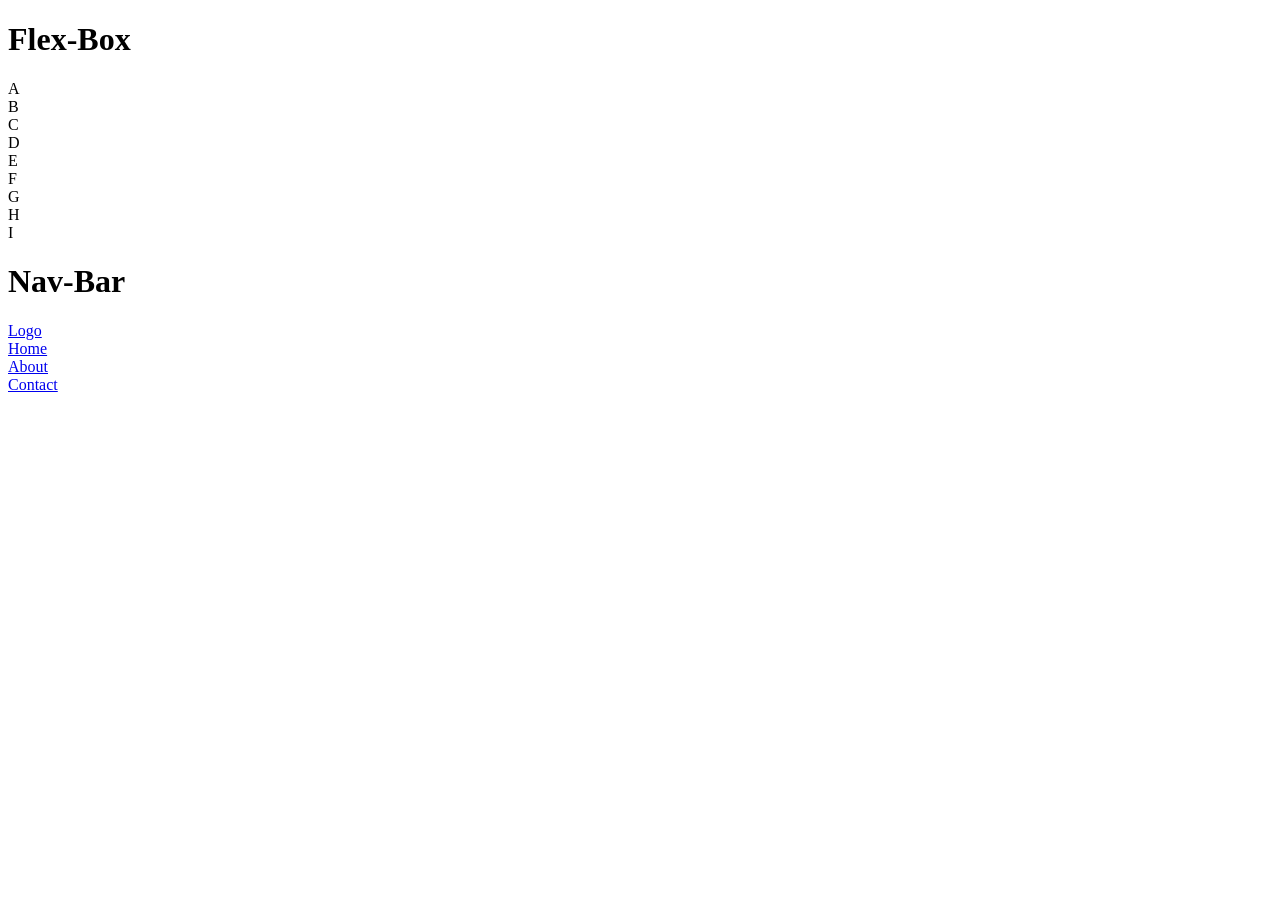
==== practics.html @ 3727839a "practics.html creating practics file" ====
<!DOCTYPE html>
<html lang="en">
  <head>
    <meta charset="UTF-8" />
    <meta http-equiv="X-UA-Compatible" content="IE=edge" />
    <meta name="viewport" content="width=device-width, initial-scale=1.0" />
    <title>CSS Assignment</title>
    <link rel="stylesheet" href="practics.css" />
  </head>
  <body>
    <h1>Flex-Box</h1>
    <div class="container">
      <div>A</div>
      <div>B</div>
      <div>C</div>
      <div>D</div>
      <div>E</div>
      <div>F</div>
      <div>G</div>
      <div>H</div>
      <div>I</div>
    </div>
    <h1>Nav-Bar</h1>
    <div class="navbar">
      <div><a href="logo">Logo</a></div>
      <div><a href="homo">Home</a></div>
      <div><a href="about">About</a></div>
      <div><a href="contact">Contact</a></div>
    </div>
  </body>
</html>
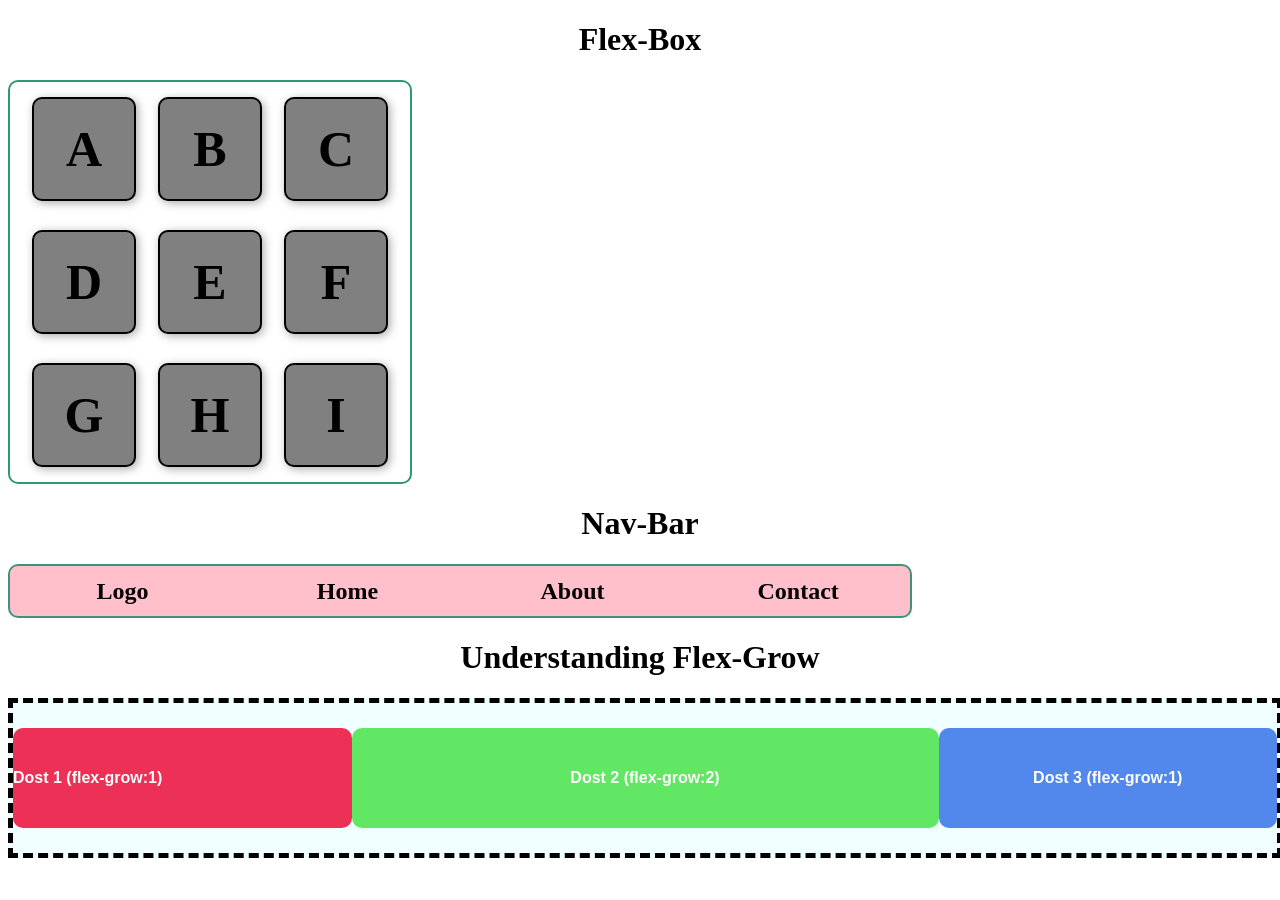
==== commit b1a9de70: "Update practics.html adding one more question." ====
--- a/practics.html
+++ b/practics.html
@@ -27,5 +27,17 @@
       <div><a href="about">About</a></div>
       <div><a href="contact">Contact</a></div>
     </div>
+    <h1>Understanding Flex-Grow</h1>
+  <div class="container2">
+    <div class="dost-1">Dost 1 
+      (flex-grow:1)
+    </div>
+    <div class="dost-2">Dost 2
+      (flex-grow:2)
+    </div>
+    <div class="dost-3">Dost 3
+      (flex-grow:1)
+    </div>
+  </div>
   </body>
 </html>
--- a/practics.css
+++ b/practics.css
@@ -0,0 +1,137 @@
+.container {
+  width: min(400px,100%);
+  height: 400px;
+  border: 2px solid rgba(18, 137, 99, 0.868);
+  border-radius: 10px;
+  display: flex;
+  flex-direction: row;
+  flex-wrap: wrap;
+  justify-content: space-evenly;
+  align-items: center;
+  perspective: 300px;
+}
+
+.container div {
+  width: 100px;
+  height: 100px;
+  background-color: gray;
+  border: 2px solid black;
+  border-radius: 10px;
+  font-size: 50px;
+  font-weight: bold;
+  display: flex;
+  align-items: center;
+  justify-content: center;
+  box-shadow: 2px 2px 10px rgba(0, 0, 0, 0.337);
+  transition: transform 0.4s ease;
+  cursor: pointer;
+}
+
+.container div:hover {
+  transform: translateY(-10px);
+}
+
+.container div:active {
+  transform: rotateX(-180deg);
+}
+
+h1 {
+  text-align: center;
+}
+
+.navbar {
+  width: min(900px,100%); /* make responsive design*/
+  height: 50px;
+  border: 2px solid rgba(18,137,99,0.8);
+  background-color: pink;
+  border-radius: 10px;
+  display: flex;
+  flex-direction: row;
+  justify-content: space-around;
+  align-items: center;
+}
+
+.navbar div {
+  width: 80px;
+  height: 50px;
+  font-size: 24px;
+  font-weight: bold;
+  line-height: 50px;
+  text-align: center;
+  cursor: pointer;
+}
+
+.navbar div a {
+  text-decoration: none;
+  color: black;
+  display: block;
+  transition: all 0.4s ease;
+}
+
+.navbar div a:hover{
+  transform: translateY(-5px);
+}
+
+.container2 {
+    width: 100%;
+    height: 150px;
+    background-color: azure;
+    border: 5px dashed black;
+    display: flex;
+    align-items: center;
+    /* justify-content: space-around; */
+}
+
+h1 {
+    text-align: center;
+}
+
+.dost-1 {
+    flex-basis: 90px;
+    height: 100px;
+    background-color: rgba(237, 38, 78, 0.953);
+    border-radius: 10px;
+    color: white;
+    font-weight: bold;
+    font-size: medium;
+    font-family: sans-serif;
+    display: flex;
+    flex-direction: row;
+    align-items: center;
+    text-align: center;
+    flex-grow: 1;
+}
+
+.dost-2 {
+    flex-basis: 90px;
+    height: 100px;
+    background-color: rgba(92, 230, 94, 0.953);
+    border-radius: 10px;
+    color: white;
+    font-weight: bold;
+    font-size: medium;
+    font-family: sans-serif;
+    display: flex;
+    flex-direction: row;
+    justify-content: center;
+    align-items: center;
+    text-align: center;
+    flex-grow: 2;
+}
+
+.dost-3 {
+    flex-basis: 90px;
+    height: 100px;
+    background-color: rgba(75, 131, 234, 0.953);
+    border-radius: 10px;
+    color: white;
+    font-weight: bold;
+    font-size: medium;
+    font-family: sans-serif;
+    display: flex;
+    flex-direction: row;
+    justify-content: center;
+    align-items: center;
+    text-align: center;
+    flex-grow: 1;
+}
